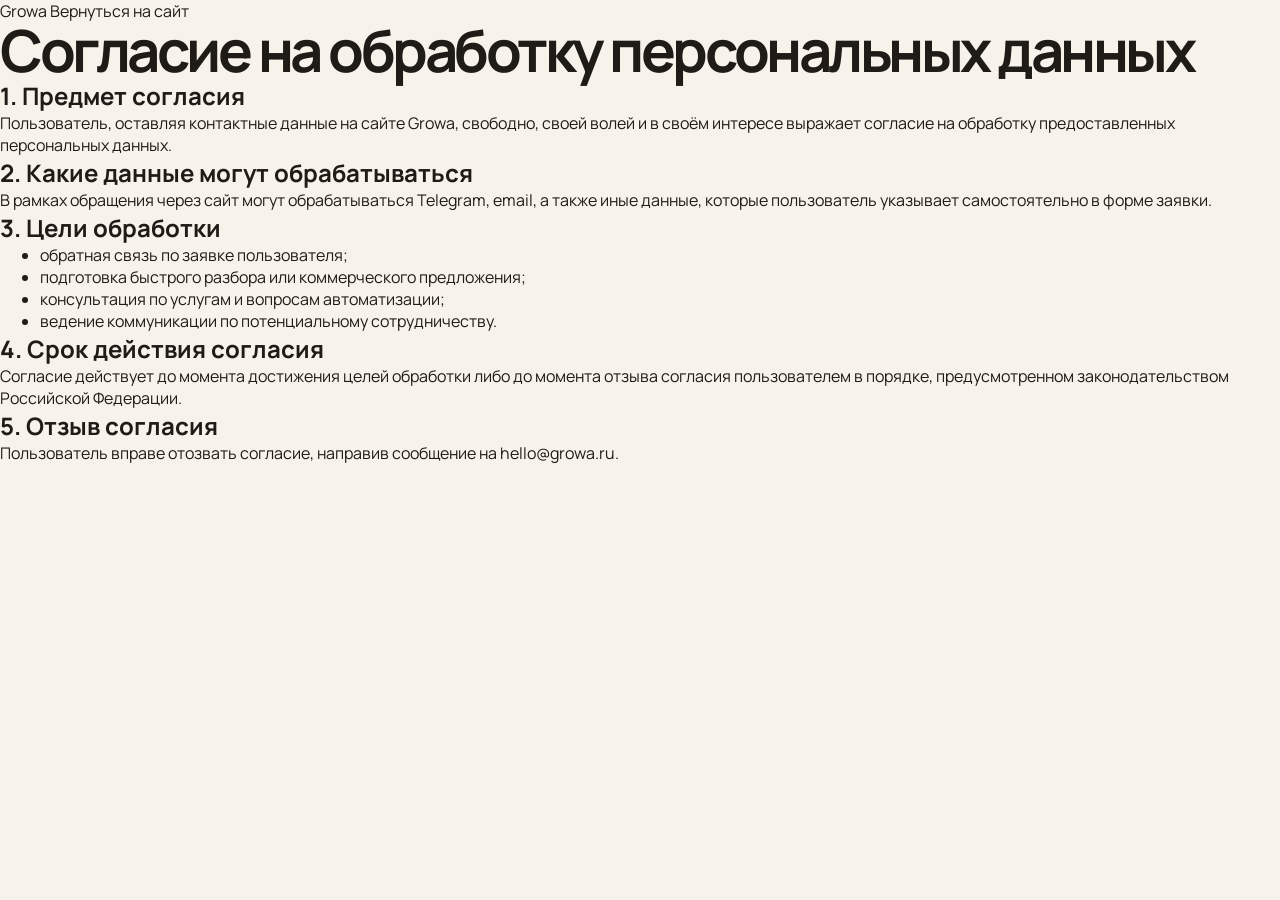
==== consent.html @ 4154f40d "first commit" ====
<!DOCTYPE html>
<html lang="ru">
  <head>
    <meta charset="UTF-8" />
    <meta name="viewport" content="width=device-width, initial-scale=1.0" />
    <title>Согласие на обработку персональных данных | Growa</title>
    <link rel="preconnect" href="https://fonts.googleapis.com" />
    <link rel="preconnect" href="https://fonts.gstatic.com" crossorigin />
    <link
      href="https://fonts.googleapis.com/css2?family=Manrope:wght@300;400;500;600;700;800&display=swap"
      rel="stylesheet"
    />
    <link rel="stylesheet" href="./styles.css" />
  </head>
  <body class="legal-page">
    <main class="legal-shell">
      <header class="legal-topbar">
        <a href="./index.html" class="legal-brand">Growa</a>
        <a href="./index.html" class="legal-back">Вернуться на сайт</a>
      </header>

      <section class="legal-hero">
        <h1 class="section-title">Согласие на обработку персональных данных</h1>
      </section>

      <div class="legal-copy">
        <section class="legal-section">
          <h2>1. Предмет согласия</h2>
          <p>
            Пользователь, оставляя контактные данные на сайте Growa, свободно,
            своей волей и в своём интересе выражает согласие на обработку
            предоставленных персональных данных.
          </p>
        </section>

        <section class="legal-section">
          <h2>2. Какие данные могут обрабатываться</h2>
          <p>
            В рамках обращения через сайт могут обрабатываться Telegram,
            email, а также иные данные, которые пользователь указывает
            самостоятельно в форме заявки.
          </p>
        </section>

        <section class="legal-section">
          <h2>3. Цели обработки</h2>
          <ul>
            <li>обратная связь по заявке пользователя;</li>
            <li>подготовка быстрого разбора или коммерческого предложения;</li>
            <li>консультация по услугам и вопросам автоматизации;</li>
            <li>ведение коммуникации по потенциальному сотрудничеству.</li>
          </ul>
        </section>

        <section class="legal-section">
          <h2>4. Срок действия согласия</h2>
          <p>
            Согласие действует до момента достижения целей обработки либо до
            момента отзыва согласия пользователем в порядке, предусмотренном
            законодательством Российской Федерации.
          </p>
        </section>

        <section class="legal-section">
          <h2>5. Отзыв согласия</h2>
          <p>
            Пользователь вправе отозвать согласие, направив сообщение на
            <a href="mailto:hello@growa.ru">hello@growa.ru</a>.
          </p>
        </section>
      </div>
    </main>
  </body>
</html>
---- styles.css ----
:root {
  --background: #f7f3eb;
  --surface: #fffdf8;
  --surface-soft: #f1e9dc;
  --surface-dark: #1d1a17;
  --surface-dark-soft: #26211d;
  --text-primary: #1f1b17;
  --text-secondary: #635a50;
  --text-muted: #877c70;
  --text-inverse: #f8f3ec;
  --line: rgba(31, 27, 23, 0.12);
  --line-strong: rgba(31, 27, 23, 0.18);
  --accent: #b76b43;
  --accent-soft: rgba(183, 107, 67, 0.1);
  --accent-gradient: linear-gradient(135deg, #a85f37 0%, #c87a4c 100%);
  --section-title-size: 58px;
  --section-space: 112px;
  --radius-lg: 30px;
  --radius-md: 22px;
  --radius-sm: 16px;
  --shadow-lg: 0 28px 64px rgba(31, 27, 23, 0.12);
  --shadow-md: 0 18px 44px rgba(31, 27, 23, 0.1);
}

* {
  box-sizing: border-box;
}

html {
  scroll-behavior: smooth;
}

body {
  margin: 0;
  background: var(--background);
  color: var(--text-primary);
  font-family: "Manrope", sans-serif;
  text-rendering: optimizeLegibility;
  -webkit-font-smoothing: antialiased;
}

button,
input,
textarea,
select {
  font: inherit;
  font-family: inherit;
}

a {
  color: inherit;
  text-decoration: none;
}

h1,
h2,
h3,
h4,
p,
ul,
ol {
  margin: 0;
}

button {
  border: 0;
}

.page {
  min-height: 100vh;
}

.container {
  width: calc(100% - 40px);
  margin: 0 auto;
}

.container.full-width {
  max-width: none;
}

.section {
  padding: var(--section-space) 0;
}

.section-dark {
  position: relative;
  overflow: hidden;
  background:
    radial-gradient(circle at 78% 24%, rgba(222, 184, 135, 0.14) 0, rgba(222, 184, 135, 0.04) 18%, rgba(222, 184, 135, 0) 46%),
    linear-gradient(135deg, #1d1a17 0%, #211c18 52%, #2a231d 100%);
  color: var(--text-inverse);
}

.section-dark::before {
  content: "";
  position: absolute;
  inset: 12% -10% auto auto;
  width: 420px;
  height: 420px;
  border-radius: 999px;
  background: radial-gradient(circle, rgba(212, 173, 129, 0.18) 0, rgba(212, 173, 129, 0.05) 30%, rgba(212, 173, 129, 0) 66%);
  filter: blur(28px);
  pointer-events: none;
}

.eyebrow {
  display: inline-flex;
  align-items: center;
  min-height: 32px;
  padding: 0 14px;
  border-radius: 999px;
  background: rgba(183, 107, 67, 0.1);
  color: var(--accent);
  font-size: 12px;
  font-weight: 700;
  letter-spacing: 0.08em;
  text-transform: uppercase;
}

.eyebrow-dark {
  background: rgba(255, 255, 255, 0.08);
  color: rgba(241, 245, 251, 0.88);
}

.section-title {
  font-size: var(--section-title-size);
  line-height: 0.98;
  letter-spacing: -0.06em;
  font-weight: 700;
}

.lead {
  color: var(--text-secondary);
  font-size: 19px;
  line-height: 1.58;
  letter-spacing: -0.02em;
}

.lead.compact {
  max-width: 640px;
}

.dark-copy {
  color: rgba(232, 238, 248, 0.74);
}

.section-heading {
  display: flex;
  flex-direction: column;
  gap: 18px;
  margin-bottom: 40px;
}

.split-heading {
  display: grid;
  grid-template-columns: minmax(0, 1.4fr) minmax(320px, 0.8fr);
  gap: 24px;
  align-items: end;
}

.button {
  display: inline-flex;
  align-items: center;
  justify-content: center;
  min-height: 56px;
  padding: 0 26px;
  border-radius: 16px;
  font-size: 15px;
  font-weight: 700;
  letter-spacing: -0.02em;
  transition: transform 0.22s ease, background 0.22s ease, border-color 0.22s ease, color 0.22s ease, box-shadow 0.22s ease;
}

.button:hover {
  transform: translateY(-1px);
}

.button-primary {
  color: #fffaf4;
  background: var(--accent-gradient);
  box-shadow: 0 18px 34px rgba(168, 95, 55, 0.24);
}

.button-secondary {
  color: var(--text-primary);
  background: rgba(255, 251, 245, 0.82);
  border: 1px solid rgba(31, 27, 23, 0.08);
  backdrop-filter: blur(18px);
}

.hero {
  position: relative;
  overflow: hidden;
  min-height: 100vh;
  padding: 0;
  color: var(--text-inverse);
  background:
    radial-gradient(circle at 74% 24%, rgba(228, 196, 157, 0.2) 0, rgba(228, 196, 157, 0.06) 18%, rgba(228, 196, 157, 0) 38%),
    radial-gradient(circle at 18% 72%, rgba(196, 148, 103, 0.14) 0, rgba(196, 148, 103, 0.04) 20%, rgba(196, 148, 103, 0) 44%),
    linear-gradient(135deg, #191612 0%, #201b17 54%, #2a231d 100%);
}

.hero::before {
  content: "";
  position: absolute;
  inset: 10% auto auto -8%;
  width: 44vw;
  height: 44vw;
  border-radius: 999px;
  background: radial-gradient(circle, rgba(233, 211, 182, 0.12) 0, rgba(233, 211, 182, 0) 72%);
  filter: blur(26px);
}

.hero-shell {
  position: relative;
  z-index: 1;
  min-height: 100vh;
  display: flex;
  flex-direction: column;
  padding: 0 20px 28px;
}

.hero-topbar {
  display: grid;
  grid-template-columns: auto 1fr auto;
  gap: 28px;
  align-items: center;
  min-height: 76px;
  border-bottom: 1px solid rgba(255, 255, 255, 0.1);
}

.hero-brand {
  font-size: 24px;
  line-height: 1;
  letter-spacing: -0.08em;
  font-weight: 800;
}

.hero-nav {
  display: flex;
  flex-wrap: wrap;
  gap: 28px;
  justify-content: center;
  color: rgba(233, 239, 248, 0.8);
  font-size: 14px;
}

.hero-topbar-actions {
  display: flex;
  align-items: center;
  gap: 12px;
}

.hero-chip {
  display: inline-flex;
  align-items: center;
  justify-content: center;
  min-height: 42px;
  padding: 0 18px;
  border-radius: 14px;
  border: 1px solid rgba(255, 255, 255, 0.14);
  color: #eef2f9;
  font-size: 12px;
  font-weight: 700;
  background: rgba(255, 248, 240, 0.06);
}

.hero-chip-light {
  color: #1f1b17;
  background: #f7efe4;
  border-color: #f7efe4;
}

.hero-burger {
  width: 42px;
  height: 42px;
  display: none;
  align-items: center;
  justify-content: center;
  flex-direction: column;
  gap: 6px;
  border-radius: 14px;
  border: 1px solid rgba(255, 255, 255, 0.14);
  background: rgba(255, 255, 255, 0.05);
  cursor: pointer;
}

.hero-burger span,
.hero-menu-close span,
.conversion-popup-close span {
  display: block;
  width: 16px;
  height: 1.5px;
  background: currentColor;
}

.hero-menu {
  position: fixed;
  inset: 0;
  z-index: 40;
  opacity: 0;
  pointer-events: none;
  transition: opacity 0.24s ease;
}

.hero-menu.is-open {
  opacity: 1;
  pointer-events: auto;
}

.hero-menu-backdrop {
  position: absolute;
  inset: 0;
  background: rgba(5, 10, 17, 0.58);
  backdrop-filter: blur(14px);
}

.hero-menu-panel {
  position: absolute;
  top: 20px;
  right: 20px;
  width: min(420px, calc(100% - 40px));
  padding: 22px;
  border-radius: 26px;
  border: 1px solid rgba(255, 255, 255, 0.12);
  background:
    radial-gradient(circle at 76% 18%, rgba(229, 197, 158, 0.18) 0, rgba(229, 197, 158, 0.05) 18%, rgba(229, 197, 158, 0) 42%),
    linear-gradient(135deg, #1a1612 0%, #191511 48%, #28211b 100%);
  color: var(--text-inverse);
}

.hero-menu-head {
  display: flex;
  align-items: center;
  justify-content: space-between;
  padding-bottom: 18px;
  border-bottom: 1px solid rgba(255, 255, 255, 0.08);
}

.hero-menu-label {
  font-size: 12px;
  font-weight: 700;
  letter-spacing: 0.08em;
  text-transform: uppercase;
  color: rgba(233, 239, 248, 0.58);
}

.hero-menu-close {
  width: 38px;
  height: 38px;
  display: inline-flex;
  align-items: center;
  justify-content: center;
  color: var(--text-inverse);
  background: transparent;
  cursor: pointer;
}

.hero-menu-close span:first-child,
.conversion-popup-close span:first-child {
  transform: rotate(45deg) translate(1px, 1px);
}

.hero-menu-close span:last-child,
.conversion-popup-close span:last-child {
  transform: rotate(-45deg) translate(1px, -1px);
}

.hero-menu-nav {
  display: flex;
  flex-direction: column;
  gap: 18px;
  padding-top: 22px;
}

.hero-menu-nav a {
  font-size: 18px;
  font-weight: 600;
}

.hero-grid {
  display: grid;
  grid-template-columns: minmax(0, 1.1fr) minmax(340px, 0.9fr);
  gap: 42px;
  align-items: center;
  flex: 1;
  padding: 56px 0 28px;
}

.hero-copy {
  display: flex;
  flex-direction: column;
  gap: 26px;
}

.hero-title {
  max-width: 900px;
  font-size: clamp(48px, 6vw, 84px);
  line-height: 0.94;
  letter-spacing: -0.08em;
  font-weight: 800;
}

.hero-subtitle {
  max-width: 640px;
  color: rgba(233, 239, 248, 0.76);
  font-size: 19px;
  line-height: 1.56;
  letter-spacing: -0.02em;
}

.hero-actions {
  display: flex;
  flex-wrap: wrap;
  gap: 14px;
}

.hero-proof-strip {
  display: flex;
  flex-wrap: wrap;
  gap: 10px;
}

.hero-proof-strip p {
  min-height: 40px;
  padding: 0 16px;
  border-radius: 999px;
  display: inline-flex;
  align-items: center;
  background: rgba(255, 250, 244, 0.06);
  color: rgba(243, 246, 251, 0.86);
  font-size: 13px;
  font-weight: 600;
}

.hero-visual {
  display: flex;
  justify-content: flex-end;
}

.hero-stage {
  position: relative;
  width: min(560px, 100%);
  aspect-ratio: 0.96;
  border-radius: 34px;
  padding: 24px;
  background:
    linear-gradient(180deg, rgba(255, 250, 244, 0.08) 0%, rgba(255, 250, 244, 0.02) 100%),
    rgba(255, 250, 244, 0.02);
  border: 1px solid rgba(255, 255, 255, 0.1);
  box-shadow: 0 38px 80px rgba(4, 8, 16, 0.3);
}

.hero-stage-glow {
  position: absolute;
  inset: auto auto 14% 8%;
  width: 52%;
  height: 24%;
  border-radius: 999px;
  background: linear-gradient(90deg, rgba(232, 198, 160, 0.34) 0%, rgba(232, 198, 160, 0) 100%);
  filter: blur(30px);
}

.hero-ui {
  position: absolute;
  border-radius: 28px;
  border: 1px solid rgba(255, 255, 255, 0.1);
  background:
    linear-gradient(180deg, rgba(255, 250, 244, 0.12) 0%, rgba(255, 250, 244, 0.04) 100%),
    rgba(33, 28, 24, 0.82);
  backdrop-filter: blur(18px);
}

.hero-ui-main {
  inset: 14% 8% 10% 6%;
  padding: 18px;
}

.hero-ui-side {
  top: 10%;
  right: 2%;
  width: 180px;
  padding: 18px;
}

.hero-ui-head {
  display: flex;
  gap: 8px;
}

.hero-ui-head span {
  width: 8px;
  height: 8px;
  border-radius: 999px;
  background: rgba(244, 247, 252, 0.78);
}

.hero-ui-body {
  display: flex;
  flex-direction: column;
  gap: 16px;
  padding-top: 18px;
}

.hero-ui-pill,
.hero-ui-title,
.hero-ui-copy,
.hero-ui-copy.short,
.hero-ui-cta span,
.hero-ui-side-line,
.solution-panel-heading,
.solution-panel-line,
.solution-panel-footer {
  border-radius: 999px;
  background: rgba(255, 250, 244, 0.15);
}

.hero-ui-pill {
  width: 126px;
  height: 26px;
}

.hero-ui-title {
  width: 78%;
  height: 18px;
  background: rgba(255, 250, 244, 0.24);
}

.hero-ui-copy {
  width: 92%;
  height: 12px;
}

.hero-ui-copy.short {
  width: 72%;
  height: 12px;
}

.hero-ui-grid {
  display: grid;
  grid-template-columns: repeat(2, minmax(0, 1fr));
  gap: 14px;
}

.hero-ui-card {
  min-height: 108px;
  padding: 16px;
  border-radius: 22px;
  background: rgba(255, 250, 244, 0.07);
}

.hero-ui-card p {
  color: rgba(233, 239, 248, 0.64);
  font-size: 12px;
}

.hero-ui-card strong {
  display: block;
  margin-top: 14px;
  color: #ffffff;
  font-size: 24px;
  letter-spacing: -0.05em;
}

.hero-ui-cta {
  display: flex;
  gap: 12px;
}

.hero-ui-cta span:first-child {
  width: 164px;
  height: 42px;
  background: linear-gradient(135deg, rgba(168, 95, 55, 0.95) 0%, rgba(200, 122, 76, 0.95) 100%);
}

.hero-ui-cta span:last-child {
  width: 112px;
  height: 42px;
}

.hero-ui-side-label {
  color: rgba(233, 239, 248, 0.68);
  font-size: 12px;
  font-weight: 700;
  letter-spacing: 0.08em;
  text-transform: uppercase;
}

.hero-ui-side-line {
  width: 100%;
  height: 10px;
  margin-top: 16px;
}

.hero-ui-side-line.short {
  width: 74%;
}

.hero-ui-side-tags {
  display: flex;
  flex-wrap: wrap;
  gap: 8px;
  margin-top: 18px;
}

.hero-ui-side-tags span {
  min-height: 32px;
  padding: 0 12px;
  display: inline-flex;
  align-items: center;
  border-radius: 999px;
  background: rgba(255, 250, 244, 0.08);
  color: #eef2f9;
  font-size: 12px;
  font-weight: 600;
}

.pain-grid,
.feature-grid,
.audience-grid {
  display: grid;
  grid-template-columns: repeat(4, minmax(0, 1fr));
  gap: 18px;
}

.pain-card,
.feature-card,
.audience-card,
.materials-item,
.site-case-card,
.process-card,
.pricing-card,
.solution-item {
  border-radius: var(--radius-md);
  border: 1px solid var(--line);
  background: rgba(255, 252, 246, 0.78);
  box-shadow: var(--shadow-md);
  backdrop-filter: blur(18px);
}

.pain-card,
.feature-card,
.audience-card {
  min-height: 240px;
  padding: 24px;
}

.pain-card-kicker,
.process-card-step,
.pricing-card-kicker,
.site-case-label,
.materials-label {
  color: var(--accent);
  font-size: 12px;
  font-weight: 800;
  letter-spacing: 0.08em;
  text-transform: uppercase;
}

.pain-card h3,
.feature-card h3,
.audience-card h3,
.process-card h3,
.site-case-copy h3,
.materials-item h3,
.pricing-card h3,
.solution-item h3 {
  margin-top: 18px;
  font-size: 28px;
  line-height: 1;
  letter-spacing: -0.05em;
}

.pain-card p:last-child,
.feature-card p:last-child,
.audience-card p:last-child,
.process-card p:last-child,
.site-case-copy p,
.materials-item p:last-child,
.pricing-card-copy,
.solution-item p:last-child {
  margin-top: 14px;
  color: var(--text-secondary);
  font-size: 15px;
  line-height: 1.58;
}

.solution-shell {
  position: relative;
  z-index: 1;
  display: grid;
  grid-template-columns: minmax(0, 1fr) minmax(340px, 0.92fr);
  gap: 26px;
  align-items: center;
}

.solution-copy {
  display: flex;
  flex-direction: column;
  gap: 22px;
}

.solution-list {
  display: grid;
  grid-template-columns: repeat(3, minmax(0, 1fr));
  gap: 16px;
}

.solution-item {
  min-height: 206px;
  padding: 22px;
  background: rgba(255, 250, 244, 0.04);
  border-color: rgba(255, 250, 244, 0.08);
  box-shadow: none;
}

.solution-item h3 {
  color: #ffffff;
}

.solution-item p {
  color: rgba(232, 238, 248, 0.72);
}

.solution-panel {
  display: flex;
  justify-content: flex-end;
}

.solution-panel-screen {
  width: min(520px, 100%);
  min-height: 560px;
  padding: 22px;
  border-radius: 32px;
  border: 1px solid rgba(255, 255, 255, 0.1);
  background:
    radial-gradient(circle at 72% 22%, rgba(224, 194, 155, 0.16) 0, rgba(224, 194, 155, 0.05) 22%, rgba(224, 194, 155, 0) 44%),
    linear-gradient(180deg, rgba(255, 250, 244, 0.08) 0%, rgba(255, 250, 244, 0.03) 100%);
  box-shadow: 0 40px 80px rgba(4, 8, 16, 0.28);
}

.solution-panel-top {
  display: flex;
  gap: 8px;
}

.solution-panel-top span {
  width: 8px;
  height: 8px;
  border-radius: 999px;
  background: rgba(255, 255, 255, 0.74);
}

.solution-panel-body {
  display: flex;
  flex-direction: column;
  gap: 16px;
  padding-top: 20px;
}

.solution-panel-badge {
  min-height: 32px;
  width: fit-content;
  padding: 0 16px;
  border-radius: 999px;
  display: inline-flex;
  align-items: center;
  background: rgba(255, 250, 244, 0.08);
  color: rgba(240, 244, 251, 0.86);
  font-size: 12px;
  font-weight: 700;
  letter-spacing: 0.08em;
  text-transform: uppercase;
}

.solution-panel-heading {
  width: 72%;
  height: 24px;
  background: rgba(255, 250, 244, 0.24);
}

.solution-panel-line {
  width: 92%;
  height: 12px;
}

.solution-panel-line.short {
  width: 58%;
}

.solution-panel-tiles {
  display: grid;
  grid-template-columns: repeat(2, minmax(0, 1fr));
  gap: 14px;
  margin-top: 8px;
}

.solution-panel-tiles div {
  min-height: 132px;
  border-radius: 24px;
  background: rgba(255, 250, 244, 0.07);
}

.solution-panel-footer {
  width: 100%;
  height: 46px;
  margin-top: 10px;
}

.process-grid {
  display: grid;
  grid-template-columns: repeat(5, minmax(0, 1fr));
  gap: 16px;
}

.process-card {
  min-height: 270px;
  padding: 22px;
}

.case-grid {
  display: grid;
  grid-template-columns: repeat(3, minmax(0, 1fr));
  gap: 18px;
}

.site-case-card {
  overflow: hidden;
}

.site-case-screen {
  aspect-ratio: 1.2;
  background:
    radial-gradient(circle at 72% 18%, rgba(226, 198, 162, 0.3) 0, rgba(226, 198, 162, 0.08) 18%, rgba(226, 198, 162, 0) 44%),
    linear-gradient(135deg, #1e1814 0%, #1a1511 48%, #241d17 100%);
  border-bottom: 1px solid rgba(31, 27, 23, 0.08);
}

.screen-beauty {
  background:
    radial-gradient(circle at 70% 14%, rgba(230, 198, 175, 0.28) 0, rgba(230, 198, 175, 0.06) 20%, rgba(230, 198, 175, 0) 42%),
    linear-gradient(135deg, #1e1814 0%, #1f1815 48%, #2c231d 100%);
}

.screen-service {
  background:
    radial-gradient(circle at 70% 14%, rgba(221, 197, 166, 0.3) 0, rgba(221, 197, 166, 0.08) 20%, rgba(221, 197, 166, 0) 42%),
    linear-gradient(135deg, #1a1613 0%, #1d1814 48%, #2a221c 100%);
}

.screen-b2b {
  background:
    radial-gradient(circle at 70% 14%, rgba(208, 183, 149, 0.24) 0, rgba(208, 183, 149, 0.06) 20%, rgba(208, 183, 149, 0) 42%),
    linear-gradient(135deg, #181411 0%, #1c1714 48%, #26201a 100%);
}

.site-case-copy {
  padding: 22px;
}

.site-case-copy strong {
  display: block;
  margin-top: 18px;
  font-size: 15px;
  line-height: 1.48;
  color: var(--text-primary);
}

.audience-grid {
  position: relative;
  z-index: 1;
  grid-template-columns: repeat(3, minmax(0, 1fr));
}

.audience-card {
  min-height: 228px;
  background: rgba(255, 250, 244, 0.04);
  border-color: rgba(255, 250, 244, 0.08);
  box-shadow: none;
}

.audience-card h3 {
  color: #ffffff;
}

.audience-card p {
  color: rgba(232, 238, 248, 0.72);
}

.compare-table-wrap {
  overflow-x: auto;
  border-radius: var(--radius-lg);
  border: 1px solid var(--line);
  background: rgba(255, 252, 246, 0.84);
  box-shadow: var(--shadow-lg);
}

.compare-table {
  width: 100%;
  min-width: 860px;
  border-collapse: collapse;
}

.compare-table th,
.compare-table td {
  padding: 22px 20px;
  border-bottom: 1px solid var(--line);
  text-align: left;
  font-size: 15px;
  line-height: 1.52;
}

.compare-table th {
  font-size: 14px;
  font-weight: 800;
  letter-spacing: 0.04em;
  text-transform: uppercase;
  color: var(--text-secondary);
}

.compare-table tbody tr:last-child td {
  border-bottom: 0;
}

.compare-accent {
  color: var(--accent);
  font-weight: 800;
}

.pricing-shell {
  display: grid;
  grid-template-columns: minmax(0, 1fr) minmax(340px, 420px);
  gap: 24px;
  align-items: stretch;
}

.pricing-copy {
  display: flex;
  flex-direction: column;
  gap: 20px;
}

.pricing-card {
  padding: 28px;
  display: flex;
  flex-direction: column;
  justify-content: space-between;
  min-height: 520px;
}

.pricing-card h3 {
  margin-top: 22px;
  font-size: 58px;
  line-height: 0.94;
  letter-spacing: -0.07em;
}

.pricing-points {
  list-style: none;
  padding: 0;
  margin-top: 28px;
  display: flex;
  flex-direction: column;
  gap: 14px;
}

.pricing-points li {
  position: relative;
  padding-left: 18px;
  color: var(--text-primary);
  font-size: 15px;
  line-height: 1.48;
}

.pricing-points li::before {
  content: "";
  position: absolute;
  left: 0;
  top: 10px;
  width: 6px;
  height: 6px;
  border-radius: 999px;
  background: var(--accent);
}

.pricing-button {
  margin-top: 28px;
  width: fit-content;
}

.faq-list {
  border-top: 1px solid var(--line-strong);
}

.faq-item {
  border-bottom: 1px solid var(--line);
}

.faq-trigger {
  width: 100%;
  padding: 28px 20px;
  background: transparent;
  display: grid;
  grid-template-columns: minmax(0, 1fr) 20px;
  gap: 20px;
  align-items: center;
  text-align: left;
  cursor: pointer;
}

.faq-question {
  font-size: 24px;
  line-height: 1.12;
  letter-spacing: -0.04em;
  font-weight: 600;
}

.faq-icon {
  position: relative;
  width: 20px;
  height: 20px;
}

.faq-icon::before,
.faq-icon::after {
  content: "";
  position: absolute;
  left: 50%;
  top: 50%;
  background: var(--text-primary);
  transform: translate(-50%, -50%);
  transition: opacity 0.22s ease, transform 0.22s ease;
}

.faq-icon::before {
  width: 16px;
  height: 1.5px;
}

.faq-icon::after {
  width: 1.5px;
  height: 16px;
}

.faq-item.is-open .faq-icon::after {
  opacity: 0;
  transform: translate(-50%, -50%) scaleY(0.2);
}

.faq-panel {
  height: 0;
  overflow: hidden;
  transition: height 0.24s ease;
}

.faq-answer {
  max-width: 720px;
  padding: 0 20px 24px;
  color: var(--text-secondary);
  font-size: 17px;
  line-height: 1.62;
}

.materials-grid {
  display: grid;
  grid-template-columns: repeat(3, minmax(0, 1fr));
  gap: 18px;
}

.materials-item {
  min-height: 260px;
  padding: 24px;
}

.materials-item h3 {
  margin-top: 18px;
}

.final-cta {
  position: relative;
  color: var(--text-inverse);
  background:
    radial-gradient(circle at 78% 16%, rgba(229, 197, 158, 0.2) 0, rgba(229, 197, 158, 0.06) 18%, rgba(229, 197, 158, 0) 42%),
    linear-gradient(135deg, #1a1612 0%, #201a16 52%, #2b231d 100%);
}

.final-cta-main {
  min-height: 100vh;
  display: flex;
  align-items: center;
  padding: 88px 0 36px;
}

.final-cta-shell {
  position: relative;
  display: grid;
  grid-template-columns: minmax(0, 1fr) minmax(360px, 420px);
  gap: 26px;
  align-items: center;
}

.final-cta-wordmark {
  position: absolute;
  left: 0;
  bottom: -34px;
  z-index: 0;
  color: rgba(255, 255, 255, 0.03);
  font-size: clamp(120px, 18vw, 300px);
  line-height: 0.8;
  letter-spacing: -0.09em;
  font-weight: 800;
  pointer-events: none;
}

.final-cta-copy,
.final-cta-form-wrap {
  position: relative;
  z-index: 1;
}

.final-cta-copy {
  display: flex;
  flex-direction: column;
  gap: 24px;
}

.final-cta-reassurance {
  display: flex;
  flex-wrap: wrap;
  gap: 10px;
}

.final-cta-reassurance p {
  min-height: 38px;
  padding: 0 14px;
  display: inline-flex;
  align-items: center;
  border-radius: 999px;
  background: rgba(255, 250, 244, 0.06);
  color: rgba(241, 245, 251, 0.84);
  font-size: 13px;
  font-weight: 600;
}

.final-cta-form-wrap {
  padding: 22px;
  border-radius: 28px;
  border: 1px solid rgba(255, 255, 255, 0.1);
  background:
    linear-gradient(180deg, rgba(255, 250, 244, 0.1) 0%, rgba(255, 250, 244, 0.03) 100%),
    rgba(255, 250, 244, 0.03);
  backdrop-filter: blur(18px);
}

.final-cta-quiz {
  display: flex;
  flex-direction: column;
}

.final-cta-quiz-step {
  display: none;
}

.final-cta-quiz-step.is-active {
  display: block;
}

.final-cta-quiz-label,
.conversion-popup-label {
  color: rgba(233, 239, 248, 0.62);
  font-size: 12px;
  font-weight: 700;
  letter-spacing: 0.08em;
  text-transform: uppercase;
}

.final-cta-quiz-step h3,
.conversion-popup-title {
  margin-top: 14px;
  font-size: 30px;
  line-height: 1;
  letter-spacing: -0.05em;
  color: #ffffff;
}

.conversion-popup-copy {
  margin-top: 14px;
  color: rgba(233, 239, 248, 0.72);
  font-size: 15px;
  line-height: 1.56;
}

.final-cta-options {
  display: grid;
  grid-template-columns: 1fr;
  gap: 10px;
  margin-top: 20px;
}

.final-cta-option,
.sticky-widget-link {
  width: 100%;
  min-height: 52px;
  padding: 0 18px;
  border-radius: 16px;
  border: 1px solid rgba(255, 255, 255, 0.08);
  background: rgba(255, 250, 244, 0.05);
  color: #f3f6fb;
  font-size: 14px;
  font-weight: 600;
  text-align: left;
  cursor: pointer;
  transition: transform 0.2s ease, background 0.2s ease, border-color 0.2s ease;
}

.final-cta-option:hover,
.sticky-widget-link:hover {
  background: rgba(255, 250, 244, 0.08);
  transform: translateY(-1px);
}

.final-cta-option.is-active {
  background: linear-gradient(135deg, rgba(168, 95, 55, 0.94) 0%, rgba(200, 122, 76, 0.94) 100%);
  border-color: transparent;
}

.final-cta-back {
  margin-top: 16px;
  padding: 0;
  color: rgba(233, 239, 248, 0.62);
  font-size: 13px;
  font-weight: 700;
  letter-spacing: -0.01em;
  background: transparent;
  cursor: pointer;
}

.final-cta-contact-switch {
  display: flex;
  gap: 10px;
  margin-top: 20px;
}

.final-cta-contact-switch .final-cta-option {
  width: auto;
  min-width: 132px;
}

.final-cta-inline-field {
  display: flex;
  flex-direction: column;
  gap: 10px;
  margin-top: 18px;
}

.final-cta-inline-field span {
  color: rgba(233, 239, 248, 0.68);
  font-size: 12px;
  font-weight: 700;
  letter-spacing: 0.06em;
  text-transform: uppercase;
}

.final-cta-inline-field input {
  min-height: 54px;
  padding: 0 18px;
  border-radius: 16px;
  border: 1px solid rgba(255, 255, 255, 0.1);
  background: rgba(255, 250, 244, 0.06);
  color: #ffffff;
}

.final-cta-inline-field input::placeholder {
  color: rgba(233, 239, 248, 0.44);
}

.quiz-consent {
  display: grid;
  grid-template-columns: 16px minmax(0, 1fr);
  gap: 10px;
  align-items: start;
  margin-top: 16px;
  color: rgba(233, 239, 248, 0.68);
  font-size: 12px;
  line-height: 1.5;
}

.quiz-consent input {
  margin: 3px 0 0;
}

.quiz-consent a {
  color: #ffffff;
  text-decoration: underline;
}

.final-cta-actions {
  display: flex;
  gap: 12px;
  margin-top: 22px;
}

.final-cta-actions .button {
  flex: 1;
}

.quiz-status {
  min-height: 18px;
  margin-top: 14px;
  font-size: 13px;
  font-weight: 600;
}

.quiz-status.is-success {
  color: #a2f5c1;
}

.quiz-status.is-error {
  color: #ffc7c7;
}

.quiz-status.is-loading {
  color: rgba(233, 239, 248, 0.74);
}

.final-cta-footer {
  border-top: 1px solid rgba(255, 255, 255, 0.08);
  padding: 24px 0 34px;
}

.footer-shell {
  display: grid;
  grid-template-columns: minmax(220px, 1.1fr) repeat(2, minmax(160px, 0.6fr)) minmax(220px, 0.8fr);
  gap: 24px;
  align-items: start;
}

.footer-logo {
  font-size: 28px;
  line-height: 1;
  letter-spacing: -0.08em;
  font-weight: 800;
}

.footer-copy,
.footer-note,
.footer-column a,
.footer-meta a {
  margin-top: 12px;
  color: rgba(233, 239, 248, 0.68);
  font-size: 14px;
  line-height: 1.58;
}

.footer-label {
  color: rgba(255, 255, 255, 0.9);
  font-size: 12px;
  font-weight: 800;
  letter-spacing: 0.08em;
  text-transform: uppercase;
}

.footer-column,
.footer-meta {
  display: flex;
  flex-direction: column;
}

.conversion-popup {
  position: fixed;
  inset: 0;
  z-index: 50;
  opacity: 0;
  pointer-events: none;
  transition: opacity 0.22s ease;
}

.conversion-popup.is-open {
  opacity: 1;
  pointer-events: auto;
}

.conversion-popup-backdrop {
  position: absolute;
  inset: 0;
  background: rgba(25, 21, 18, 0.72);
  backdrop-filter: blur(14px);
}

.conversion-popup-panel {
  position: absolute;
  top: 50%;
  left: 50%;
  width: min(560px, calc(100% - 40px));
  padding: 26px;
  border-radius: 28px;
  border: 1px solid rgba(255, 255, 255, 0.1);
  background:
    radial-gradient(circle at 82% 16%, rgba(229, 197, 158, 0.16) 0, rgba(229, 197, 158, 0.04) 18%, rgba(229, 197, 158, 0) 42%),
    linear-gradient(135deg, #1a1612 0%, #191511 48%, #28211b 100%);
  transform: translate(-50%, -50%);
  color: var(--text-inverse);
}

.conversion-popup-close {
  position: absolute;
  top: 16px;
  right: 16px;
  width: 38px;
  height: 38px;
  color: var(--text-inverse);
  background: transparent;
  cursor: pointer;
}

.sticky-widget {
  position: fixed;
  right: 20px;
  bottom: 20px;
  z-index: 45;
  display: flex;
  flex-direction: column-reverse;
  align-items: flex-end;
  gap: 10px;
}

.sticky-widget-toggle {
  min-height: 54px;
  padding: 0 20px;
  border-radius: 999px;
  background: linear-gradient(135deg, #1f1b17 0%, #34302b 100%);
  color: #ffffff;
  font-size: 14px;
  font-weight: 800;
  box-shadow: 0 18px 38px rgba(31, 27, 23, 0.22);
  cursor: pointer;
}

.sticky-widget-menu {
  display: none;
  width: 220px;
  gap: 8px;
}

.sticky-widget.is-open .sticky-widget-menu {
  display: flex;
  flex-direction: column;
}

.sticky-widget-link {
  min-height: 48px;
  justify-content: flex-start;
}

@media (max-width: 1200px) {
  :root {
    --section-title-size: 48px;
    --section-space: 92px;
  }

  .hero-grid,
  .solution-shell,
  .pricing-shell,
  .final-cta-shell {
    grid-template-columns: 1fr;
  }

  .split-heading {
    grid-template-columns: 1fr;
  }

  .hero-visual,
  .solution-panel {
    justify-content: flex-start;
  }

  .pain-grid,
  .feature-grid,
  .case-grid,
  .materials-grid {
    grid-template-columns: repeat(2, minmax(0, 1fr));
  }

  .process-grid {
    grid-template-columns: repeat(3, minmax(0, 1fr));
  }

  .solution-list {
    grid-template-columns: 1fr;
  }

  .footer-shell {
    grid-template-columns: repeat(2, minmax(0, 1fr));
  }
}

@media (max-width: 900px) {
  :root {
    --section-title-size: 36px;
    --section-space: 72px;
  }

  .hero-shell {
    padding: 0 20px 20px;
  }

  .hero-topbar {
    grid-template-columns: auto auto;
    justify-content: space-between;
  }

  .hero-nav {
    display: none;
  }

  .hero-chip {
    display: none;
  }

  .hero-chip.hero-chip-light {
    display: inline-flex;
  }

  .hero-burger {
    display: inline-flex;
  }

  .hero-grid {
    padding-top: 36px;
    gap: 30px;
  }

  .hero-title {
    font-size: clamp(40px, 12vw, 62px);
  }

  .hero-subtitle,
  .lead {
    font-size: 17px;
  }

  .pain-grid,
  .feature-grid,
  .case-grid,
  .materials-grid,
  .audience-grid,
  .process-grid {
    grid-template-columns: 1fr;
  }

  .pricing-card h3 {
    font-size: 44px;
  }

  .faq-question {
    font-size: 20px;
  }

  .footer-shell {
    grid-template-columns: 1fr;
  }

  .final-cta-main {
    min-height: auto;
    padding: 72px 0 28px;
  }

  .final-cta-actions {
    flex-direction: column;
  }

  .final-cta-contact-switch {
    flex-wrap: wrap;
  }
}

@media (max-width: 640px) {
  .container {
    width: calc(100% - 40px);
  }

  .hero-topbar {
    min-height: 64px;
  }

  .hero-topbar-actions {
    gap: 10px;
  }

  .hero-chip.hero-chip-light {
    min-height: 40px;
    padding: 0 14px;
    font-size: 11px;
  }

  .hero-stage {
    min-height: 480px;
    aspect-ratio: auto;
  }

  .hero-ui-main {
    inset: 16px;
  }

  .hero-ui-side {
    position: relative;
    top: auto;
    right: auto;
    width: 100%;
    margin-top: 16px;
  }

  .hero-ui-grid,
  .solution-panel-tiles {
    grid-template-columns: 1fr;
  }

  .pain-card,
  .feature-card,
  .audience-card,
  .site-case-copy,
  .materials-item,
  .process-card,
  .pricing-card {
    padding: 20px;
  }

  .site-case-screen {
    aspect-ratio: 1.04;
  }

  .compare-table th,
  .compare-table td {
    padding: 16px 14px;
  }

  .conversion-popup-panel {
    width: calc(100% - 24px);
    padding: 22px 18px;
  }

  .sticky-widget {
    right: 14px;
    bottom: 14px;
  }

  .sticky-widget-menu {
    width: min(220px, calc(100vw - 28px));
  }
}
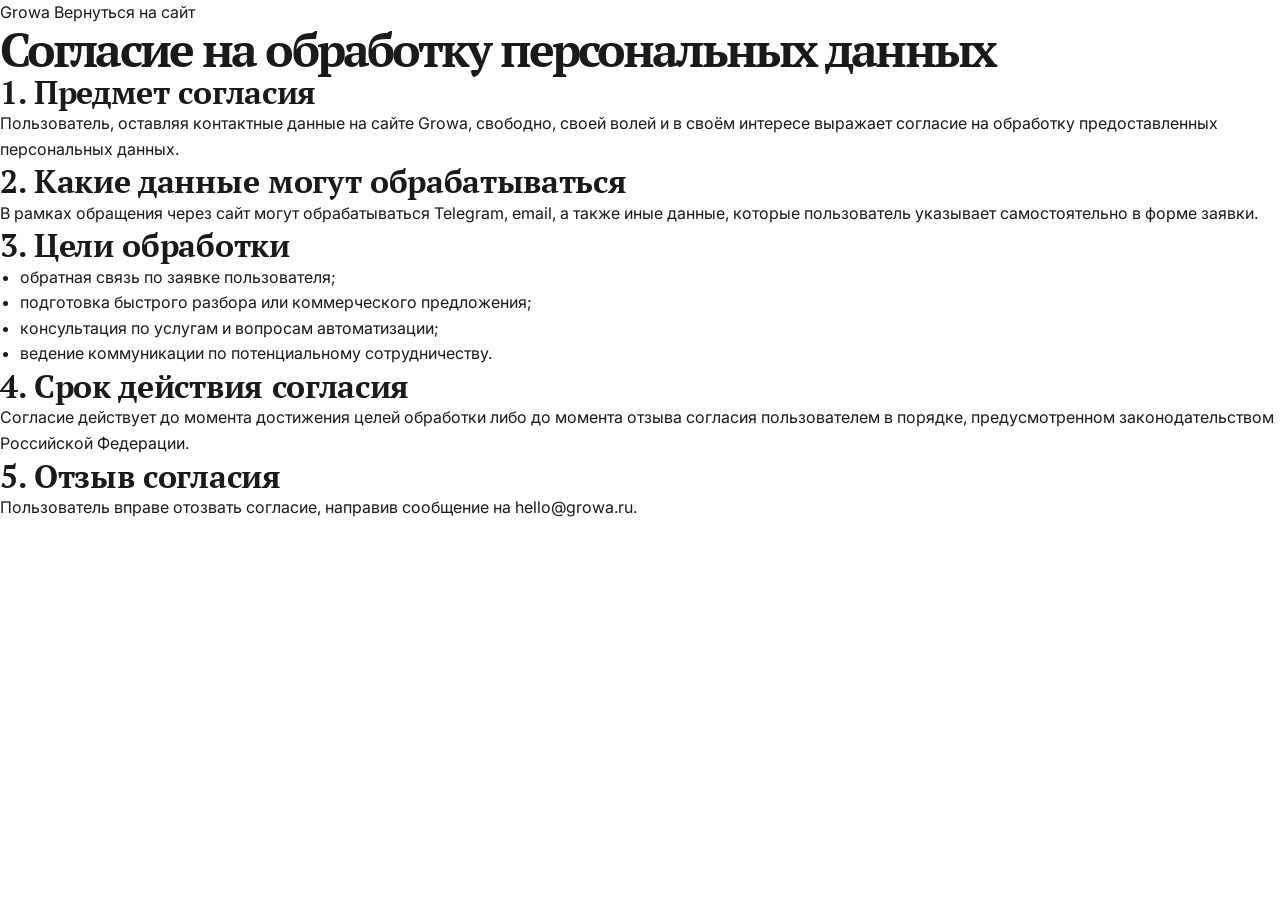
==== commit 896eec97: "update branch" ====
--- a/consent.html
+++ b/consent.html
@@ -4,12 +4,9 @@
     <meta charset="UTF-8" />
     <meta name="viewport" content="width=device-width, initial-scale=1.0" />
     <title>Согласие на обработку персональных данных | Growa</title>
-    <link rel="preconnect" href="https://fonts.googleapis.com" />
-    <link rel="preconnect" href="https://fonts.gstatic.com" crossorigin />
-    <link
-      href="https://fonts.googleapis.com/css2?family=Manrope:wght@300;400;500;600;700;800&display=swap"
-      rel="stylesheet"
-    />
+    <style>
+@import url('https://fonts.googleapis.com/css2?family=Inter:ital,opsz,wght@0,14..32,100..900;1,14..32,100..900&family=PT+Serif:ital,wght@0,400;0,700;1,400;1,700&display=swap');
+</style>
     <link rel="stylesheet" href="./styles.css" />
   </head>
   <body class="legal-page">
--- a/styles.css
+++ b/styles.css
@@ -1,25 +1,25 @@
 :root {
-  --background: #f7f3eb;
-  --surface: #fffdf8;
-  --surface-soft: #f1e9dc;
-  --surface-dark: #1d1a17;
-  --surface-dark-soft: #26211d;
-  --text-primary: #1f1b17;
-  --text-secondary: #635a50;
-  --text-muted: #877c70;
-  --text-inverse: #f8f3ec;
-  --line: rgba(31, 27, 23, 0.12);
-  --line-strong: rgba(31, 27, 23, 0.18);
-  --accent: #b76b43;
-  --accent-soft: rgba(183, 107, 67, 0.1);
-  --accent-gradient: linear-gradient(135deg, #a85f37 0%, #c87a4c 100%);
-  --section-title-size: 58px;
-  --section-space: 112px;
-  --radius-lg: 30px;
-  --radius-md: 22px;
-  --radius-sm: 16px;
-  --shadow-lg: 0 28px 64px rgba(31, 27, 23, 0.12);
-  --shadow-md: 0 18px 44px rgba(31, 27, 23, 0.1);
+  --background: #ffffff;
+  --surface: #fafafa;
+  --surface-soft: #f5f5f5;
+  --surface-dark: #2d2d2d;
+  --surface-dark-soft: #3a3a3a;
+  --text-primary: #1a1a1a;
+  --text-secondary: #525252;
+  --text-muted: #737373;
+  --text-inverse: #ffffff;
+  --line: rgba(0, 0, 0, 0.08);
+  --line-strong: rgba(0, 0, 0, 0.12);
+  --accent: #d97757;
+  --accent-soft: rgba(217, 119, 87, 0.12);
+  --accent-gradient: linear-gradient(135deg, #d97757 0%, #e88a6b 100%);
+  --section-title-size: 48px;
+  --section-space: 96px;
+  --radius-lg: 24px;
+  --radius-md: 18px;
+  --radius-sm: 12px;
+  --shadow-lg: 0 24px 48px rgba(0, 0, 0, 0.08);
+  --shadow-md: 0 12px 32px rgba(0, 0, 0, 0.06);
 }
 
 * {
@@ -34,9 +34,76 @@
   margin: 0;
   background: var(--background);
   color: var(--text-primary);
-  font-family: "Manrope", sans-serif;
+  font-family: "Inter", sans-serif;
   text-rendering: optimizeLegibility;
   -webkit-font-smoothing: antialiased;
+  font-size: 16px;
+  line-height: 1.6;
+}
+
+/* Typography System - Claude Anthropic Style */
+h1, h2, h3, h4, h5, h6 {
+  margin: 0;
+  font-family: "PT Serif", serif;
+  font-weight: 600;
+  line-height: 1.2;
+  letter-spacing: -0.02em;
+  color: var(--text-primary);
+}
+
+h1 {
+  font-size: 48px;
+  line-height: 1.1;
+  font-weight: 700;
+  letter-spacing: -0.02em;
+}
+
+h2 {
+  font-size: 32px;
+  line-height: 1.2;
+  letter-spacing: -0.01em;
+}
+
+h3 {
+  font-size: 24px;
+  line-height: 1.3;
+}
+
+h4 {
+  font-size: 20px;
+  line-height: 1.4;
+}
+
+h5 {
+  font-size: 18px;
+  line-height: 1.4;
+}
+
+h6 {
+  font-size: 16px;
+  line-height: 1.5;
+}
+
+p {
+  margin: 0;
+  font-size: 16px;
+  line-height: 1.6;
+}
+
+small, .text-small {
+  font-size: 14px;
+  line-height: 1.5;
+}
+
+.text-muted {
+  color: var(--text-secondary);
+}
+
+ul, ol {
+  margin: 0;
+  padding-left: 20px;
+  font-size: 16px;
+  line-height: 1.6;
 }
 
 button,
@@ -52,16 +119,6 @@
   text-decoration: none;
 }
 
-h1,
-h2,
-h3,
-h4,
-p,
-ul,
-ol {
-  margin: 0;
-}
-
 button {
   border: 0;
 }
@@ -86,10 +143,8 @@
 .section-dark {
   position: relative;
   overflow: hidden;
-  background:
-    radial-gradient(circle at 78% 24%, rgba(222, 184, 135, 0.14) 0, rgba(222, 184, 135, 0.04) 18%, rgba(222, 184, 135, 0) 46%),
-    linear-gradient(135deg, #1d1a17 0%, #211c18 52%, #2a231d 100%);
-  color: var(--text-inverse);
+  background: #f5f5f5;
+  color: var(--text-primary);
 }
 
 .section-dark::before {
@@ -99,7 +154,7 @@
   width: 420px;
   height: 420px;
   border-radius: 999px;
-  background: radial-gradient(circle, rgba(212, 173, 129, 0.18) 0, rgba(212, 173, 129, 0.05) 30%, rgba(212, 173, 129, 0) 66%);
+  background: radial-gradient(circle, rgba(217, 119, 87, 0.1) 0, rgba(217, 119, 87, 0.03) 30%, rgba(217, 119, 87, 0) 66%);
   filter: blur(28px);
   pointer-events: none;
 }
@@ -142,7 +197,7 @@
 }
 
 .dark-copy {
-  color: rgba(232, 238, 248, 0.74);
+  color: var(--text-secondary);
 }
 
 .section-heading {
@@ -194,11 +249,8 @@
   overflow: hidden;
   min-height: 100vh;
   padding: 0;
-  color: var(--text-inverse);
-  background:
-    radial-gradient(circle at 74% 24%, rgba(228, 196, 157, 0.2) 0, rgba(228, 196, 157, 0.06) 18%, rgba(228, 196, 157, 0) 38%),
-    radial-gradient(circle at 18% 72%, rgba(196, 148, 103, 0.14) 0, rgba(196, 148, 103, 0.04) 20%, rgba(196, 148, 103, 0) 44%),
-    linear-gradient(135deg, #191612 0%, #201b17 54%, #2a231d 100%);
+  color: var(--text-primary);
+  background: #ffffff;
 }
 
 .hero::before {
@@ -208,7 +260,7 @@
   width: 44vw;
   height: 44vw;
   border-radius: 999px;
-  background: radial-gradient(circle, rgba(233, 211, 182, 0.12) 0, rgba(233, 211, 182, 0) 72%);
+  background: radial-gradient(circle, rgba(217, 119, 87, 0.08) 0, rgba(217, 119, 87, 0) 72%);
   filter: blur(26px);
 }
 
@@ -227,7 +279,7 @@
   gap: 28px;
   align-items: center;
   min-height: 76px;
-  border-bottom: 1px solid rgba(255, 255, 255, 0.1);
+  border-bottom: 1px solid rgba(0, 0, 0, 0.08);
 }
 
 .hero-brand {
@@ -235,6 +287,7 @@
   line-height: 1;
   letter-spacing: -0.08em;
   font-weight: 800;
+  color: var(--text-primary);
 }
 
 .hero-nav {
@@ -242,7 +295,7 @@
   flex-wrap: wrap;
   gap: 28px;
   justify-content: center;
-  color: rgba(233, 239, 248, 0.8);
+  color: var(--text-secondary);
   font-size: 14px;
 }
 
@@ -259,17 +312,17 @@
   min-height: 42px;
   padding: 0 18px;
   border-radius: 14px;
-  border: 1px solid rgba(255, 255, 255, 0.14);
-  color: #eef2f9;
+  border: 1px solid rgba(0, 0, 0, 0.12);
+  color: var(--text-primary);
   font-size: 12px;
   font-weight: 700;
-  background: rgba(255, 248, 240, 0.06);
+  background: #f5f5f5;
 }
 
 .hero-chip-light {
-  color: #1f1b17;
-  background: #f7efe4;
-  border-color: #f7efe4;
+  color: #ffffff;
+  background: var(--accent-gradient);
+  border-color: transparent;
 }
 
 .hero-burger {
@@ -281,8 +334,9 @@
   flex-direction: column;
   gap: 6px;
   border-radius: 14px;
-  border: 1px solid rgba(255, 255, 255, 0.14);
-  background: rgba(255, 255, 255, 0.05);
+  border: 1px solid rgba(0, 0, 0, 0.12);
+  background: #f5f5f5;
+  color: var(--text-primary);
   cursor: pointer;
 }
 
@@ -312,8 +366,8 @@
 .hero-menu-backdrop {
   position: absolute;
   inset: 0;
-  background: rgba(5, 10, 17, 0.58);
-  backdrop-filter: blur(14px);
+  background: rgba(0, 0, 0, 0.4);
+  backdrop-filter: blur(8px);
 }
 
 .hero-menu-panel {
@@ -323,11 +377,10 @@
   width: min(420px, calc(100% - 40px));
   padding: 22px;
   border-radius: 26px;
-  border: 1px solid rgba(255, 255, 255, 0.12);
-  background:
-    radial-gradient(circle at 76% 18%, rgba(229, 197, 158, 0.18) 0, rgba(229, 197, 158, 0.05) 18%, rgba(229, 197, 158, 0) 42%),
-    linear-gradient(135deg, #1a1612 0%, #191511 48%, #28211b 100%);
-  color: var(--text-inverse);
+  border: 1px solid rgba(0, 0, 0, 0.1);
+  background: #ffffff;
+  color: var(--text-primary);
+  box-shadow: 0 24px 48px rgba(0, 0, 0, 0.12);
 }
 
 .hero-menu-head {
@@ -335,7 +388,7 @@
   align-items: center;
   justify-content: space-between;
   padding-bottom: 18px;
-  border-bottom: 1px solid rgba(255, 255, 255, 0.08);
+  border-bottom: 1px solid rgba(0, 0, 0, 0.08);
 }
 
 .hero-menu-label {
@@ -343,7 +396,7 @@
   font-weight: 700;
   letter-spacing: 0.08em;
   text-transform: uppercase;
-  color: rgba(233, 239, 248, 0.58);
+  color: var(--text-muted);
 }
 
 .hero-menu-close {
@@ -352,7 +405,7 @@
   display: inline-flex;
   align-items: center;
   justify-content: center;
-  color: var(--text-inverse);
+  color: var(--text-primary);
   background: transparent;
   cursor: pointer;
 }
@@ -377,6 +430,7 @@
 .hero-menu-nav a {
   font-size: 18px;
   font-weight: 600;
+  color: var(--text-primary);
 }
 
 .hero-grid {
@@ -396,15 +450,16 @@
 
 .hero-title {
   max-width: 900px;
-  font-size: clamp(48px, 6vw, 84px);
+  font-size: clamp(32px, 5vw, 48px);
   line-height: 0.94;
   letter-spacing: -0.08em;
   font-weight: 800;
+  color: var(--text-primary);
 }
 
 .hero-subtitle {
   max-width: 640px;
-  color: rgba(233, 239, 248, 0.76);
+  color: var(--text-secondary);
   font-size: 19px;
   line-height: 1.56;
   letter-spacing: -0.02em;
@@ -428,8 +483,8 @@
   border-radius: 999px;
   display: inline-flex;
   align-items: center;
-  background: rgba(255, 250, 244, 0.06);
-  color: rgba(243, 246, 251, 0.86);
+  background: #f5f5f5;
+  color: var(--text-secondary);
   font-size: 13px;
   font-weight: 600;
 }
@@ -445,11 +500,9 @@
   aspect-ratio: 0.96;
   border-radius: 34px;
   padding: 24px;
-  background:
-    linear-gradient(180deg, rgba(255, 250, 244, 0.08) 0%, rgba(255, 250, 244, 0.02) 100%),
-    rgba(255, 250, 244, 0.02);
-  border: 1px solid rgba(255, 255, 255, 0.1);
-  box-shadow: 0 38px 80px rgba(4, 8, 16, 0.3);
+  background: #fafafa;
+  border: 1px solid rgba(0, 0, 0, 0.08);
+  box-shadow: 0 38px 80px rgba(0, 0, 0, 0.12);
 }
 
 .hero-stage-glow {
@@ -458,18 +511,17 @@
   width: 52%;
   height: 24%;
   border-radius: 999px;
-  background: linear-gradient(90deg, rgba(232, 198, 160, 0.34) 0%, rgba(232, 198, 160, 0) 100%);
+  background: linear-gradient(90deg, rgba(217, 119, 87, 0.2) 0%, rgba(217, 119, 87, 0) 100%);
   filter: blur(30px);
 }
 
 .hero-ui {
   position: absolute;
   border-radius: 28px;
-  border: 1px solid rgba(255, 255, 255, 0.1);
-  background:
-    linear-gradient(180deg, rgba(255, 250, 244, 0.12) 0%, rgba(255, 250, 244, 0.04) 100%),
-    rgba(33, 28, 24, 0.82);
+  border: 1px solid rgba(0, 0, 0, 0.08);
+  background: #ffffff;
   backdrop-filter: blur(18px);
+  box-shadow: 0 12px 32px rgba(0, 0, 0, 0.08);
 }
 
 .hero-ui-main {
@@ -493,7 +545,7 @@
   width: 8px;
   height: 8px;
   border-radius: 999px;
-  background: rgba(244, 247, 252, 0.78);
+  background: #e5e5e5;
 }
 
 .hero-ui-body {
@@ -513,7 +565,7 @@
 .solution-panel-line,
 .solution-panel-footer {
   border-radius: 999px;
-  background: rgba(255, 250, 244, 0.15);
+  background: #f0f0f0;
 }
 
 .hero-ui-pill {
@@ -524,7 +576,7 @@
 .hero-ui-title {
   width: 78%;
   height: 18px;
-  background: rgba(255, 250, 244, 0.24);
+  background: #e5e5e5;
 }
 
 .hero-ui-copy {
@@ -547,18 +599,19 @@
   min-height: 108px;
   padding: 16px;
   border-radius: 22px;
-  background: rgba(255, 250, 244, 0.07);
+  background: #fafafa;
+  border: 1px solid rgba(0, 0, 0, 0.06);
 }
 
 .hero-ui-card p {
-  color: rgba(233, 239, 248, 0.64);
+  color: var(--text-muted);
   font-size: 12px;
 }
 
 .hero-ui-card strong {
   display: block;
   margin-top: 14px;
-  color: #ffffff;
+  color: var(--text-primary);
   font-size: 24px;
   letter-spacing: -0.05em;
 }
@@ -571,16 +624,17 @@
 .hero-ui-cta span:first-child {
   width: 164px;
   height: 42px;
-  background: linear-gradient(135deg, rgba(168, 95, 55, 0.95) 0%, rgba(200, 122, 76, 0.95) 100%);
+  background: linear-gradient(135deg, rgba(217, 119, 87, 0.95) 0%, rgba(232, 138, 107, 0.95) 100%);
 }
 
 .hero-ui-cta span:last-child {
   width: 112px;
   height: 42px;
+  background: #f0f0f0;
 }
 
 .hero-ui-side-label {
-  color: rgba(233, 239, 248, 0.68);
+  color: var(--text-muted);
   font-size: 12px;
   font-weight: 700;
   letter-spacing: 0.08em;
@@ -610,8 +664,8 @@
   display: inline-flex;
   align-items: center;
   border-radius: 999px;
-  background: rgba(255, 250, 244, 0.08);
-  color: #eef2f9;
+  background: #f5f5f5;
+  color: var(--text-secondary);
   font-size: 12px;
   font-weight: 600;
 }
@@ -710,17 +764,17 @@
 .solution-item {
   min-height: 206px;
   padding: 22px;
-  background: rgba(255, 250, 244, 0.04);
-  border-color: rgba(255, 250, 244, 0.08);
-  box-shadow: none;
+  background: #ffffff;
+  border-color: rgba(0, 0, 0, 0.08);
+  box-shadow: var(--shadow-md);
 }
 
 .solution-item h3 {
-  color: #ffffff;
+  color: var(--text-primary);
 }
 
 .solution-item p {
-  color: rgba(232, 238, 248, 0.72);
+  color: var(--text-secondary);
 }
 
 .solution-panel {
